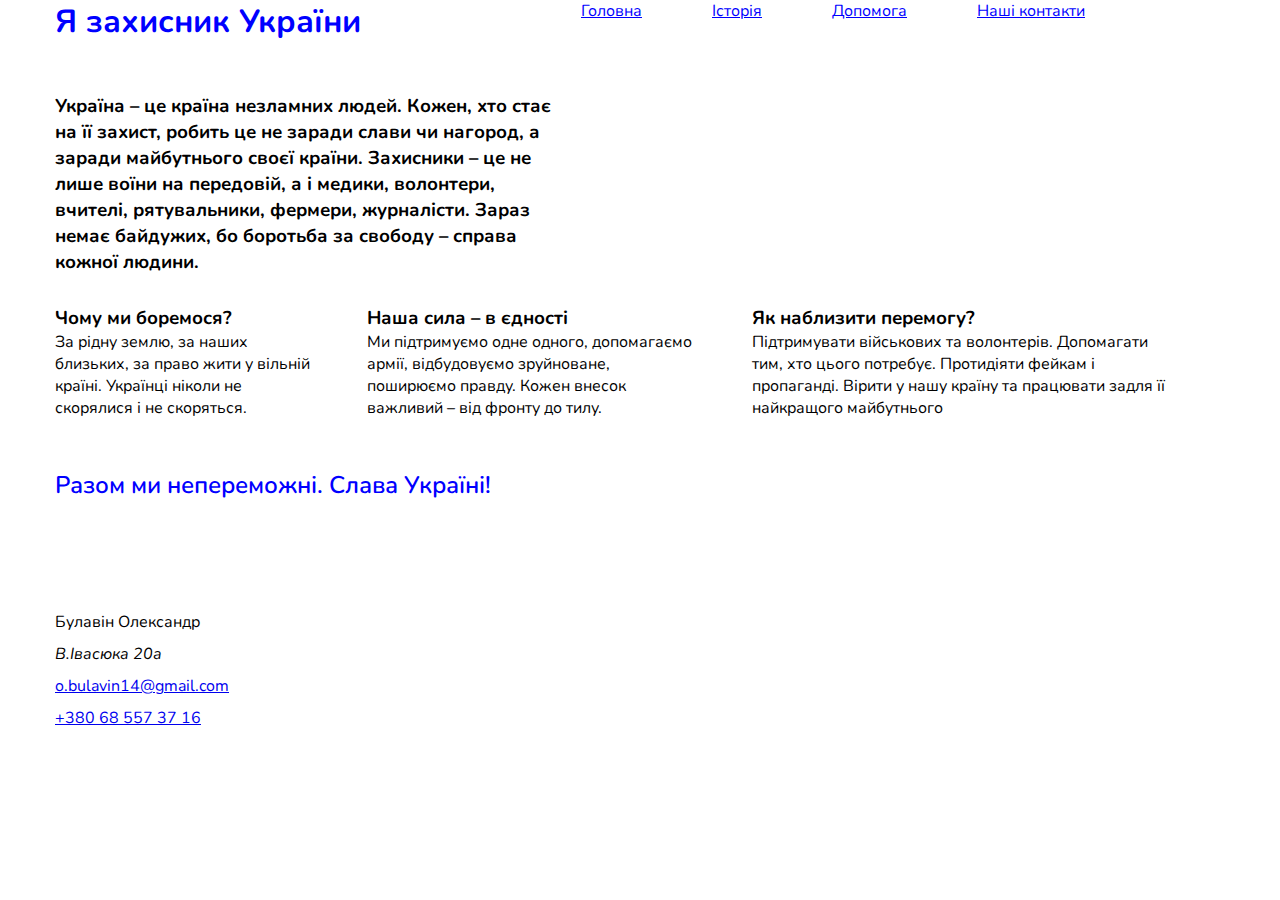
==== index.html @ 096a0b36 "сайт" ====
<!DOCTYPE html>
<html lang="en">
  <head>
    <meta charset="UTF-8" />
    <meta name="viewport" content="width=device-width, initial-scale=1.0" />
    <link rel="stylesheet" href="./reset.css" />
    <link rel="preconnect" href="https://fonts.googleapis.com" />
    <link rel="preconnect" href="https://fonts.gstatic.com" crossorigin />
    <link
      href="https://fonts.googleapis.com/css2?family=Montserrat:ital,wght@0,100..900;1,100..900&family=Nunito:ital,wght@0,200..1000;1,200..1000&family=Raleway:ital,wght@0,100..900;1,100..900&family=Roboto:ital,wght@0,100..900;1,100..900&display=swap"
      rel="stylesheet"
    />
    <link rel="stylesheet" href="./style.css" />
    <title>Document</title>
  </head>
  <body>
    <header class="header">
      <div class="container qwe">
        <ul class="header-ul">
          <li class="header-li">
            <h1 class="header-h1">Я захисник України</h1>
          </li>
          <li class="header-li">
            <a class="header-a" href="./index.html">Головна</a>
          </li>
          <li class="header-li">
            <a class="header-a" href="./istoria.html">Історія</a>
          </li>
          <li class="header-li">
            <a class="header-a" href="./dopomoga.html">Допомога</a>
          </li>
          <li class="header-li">
            <a class="header-a" href="./kontakti.html">Наші контакти</a>
          </li>
        </ul>
      </div>
    </header>
    <main class="main">
      <section>
        <div class="container">
          <h3 class="ss">
            Україна – це країна незламних людей. Кожен, хто стає на її захист,
            робить це не заради слави чи нагород, а заради майбутнього своєї
            країни. Захисники – це не лише воїни на передовій, а і медики,
            волонтери, вчителі, рятувальники, фермери, журналісти. Зараз немає
            байдужих, бо боротьба за свободу – справа кожної людини.
          </h3>
          <ul class="text">
            <li class="text-li">
              <h3 class="h3">Чому ми боремося?</h3>
              <p class="pp">
                За рідну землю, за наших близьких, за право жити у вільній
                країні. Українці ніколи не скорялися і не скоряться.
              </p>
            </li>
            <li class="text-li">
              <h3 class="h3">Наша сила – в єдності</h3>
              <p class="pp">
                Ми підтримуємо одне одного, допомагаємо армії, відбудовуємо
                зруйноване, поширюємо правду. Кожен внесок важливий – від фронту
                до тилу.
              </p>
            </li>
            <li class="text-li">
              <h3 class="h3">Як наблизити перемогу?</h3>
              <p class="pp">
                Підтримувати військових та волонтерів. Допомагати тим, хто цього
                потребує. Протидіяти фейкам і пропаганді. Вірити у нашу країну
                та працювати задля її найкращого майбутнього
              </p>
            </li>
          </ul>
          <h2 class="text-h2">Разом ми непереможні. Слава Україні!</h2>
        </div>
      </section>
    </main>
    <footer class="footer">
      <div class="container">
        <ul class="footer-ul">
          <li class="li"><p>Булавін Олександр</p></li>
          <li class="li"><address>В.Івасюка 20а</address></li>
          <li class="li">
            <a href="mailto:o.bulavin14@gmail.com">o.bulavin14@gmail.com</a>
          </li>
          <li class="li"><a href="tel:+380685573716">+380 68 557 37 16</a></li>
        </ul>
      </div>
    </footer>
  </body>
</html>
---- style.css ----
.container {
  width: 1200px;
  padding: 0 15px;
  margin: 0 auto;
}
.qwe {
  display: flex;
}
.header-ul {
  display: flex;
  list-style: none;
  font-family: "nunito";
}
.header-h1 {
  color: blue;
  padding-right: 150px;
}
.header-a {
  color: blue;
  margin-left: 70px;
}
.ss {
  font-family: "nunito";
  width: 500px;
  padding-top: 50px;
  padding-bottom: 30px;
}
.text {
  display: flex;
  list-style: none;
  font-family: "nunito";
}
.text-li {
  margin-right: 50px;
}
.text-h2 {
  font-family: "Nunito";
  color: blue;
  font-weight: 600;
  padding-top: 50px;
  padding-bottom: 100px;
}
.footer-ul {
  font-family: "nunito";
  list-style: none;
}
.li {
  padding-top: 10px;
}
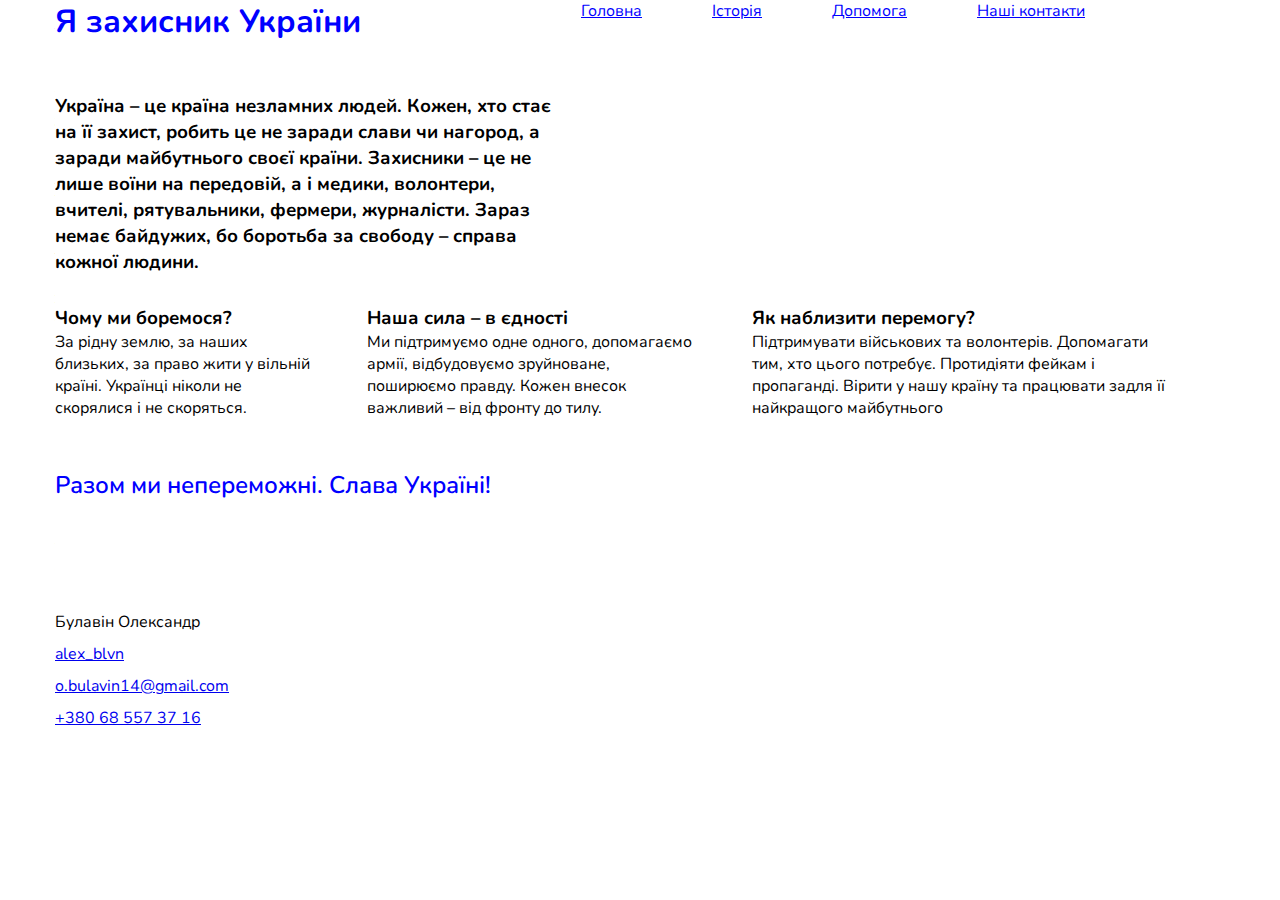
==== commit 7fa902dc: "сайт" ====
--- a/index.html
+++ b/index.html
@@ -16,23 +16,25 @@
   <body>
     <header class="header">
       <div class="container qwe">
-        <ul class="header-ul">
-          <li class="header-li">
-            <h1 class="header-h1">Я захисник України</h1>
-          </li>
-          <li class="header-li">
-            <a class="header-a" href="./index.html">Головна</a>
-          </li>
-          <li class="header-li">
-            <a class="header-a" href="./istoria.html">Історія</a>
-          </li>
-          <li class="header-li">
-            <a class="header-a" href="./dopomoga.html">Допомога</a>
-          </li>
-          <li class="header-li">
-            <a class="header-a" href="./kontakti.html">Наші контакти</a>
-          </li>
-        </ul>
+        <nav class="nav">
+          <ul class="header-ul">
+            <li class="header-li">
+              <h1 class="header-h1">Я захисник України</h1>
+            </li>
+            <li class="header-li">
+              <a class="header-a" href="./index.html">Головна</a>
+            </li>
+            <li class="header-li">
+              <a class="header-a" href="./istoria.html">Історія</a>
+            </li>
+            <li class="header-li">
+              <a class="header-a" href="./dopomoga.html">Допомога</a>
+            </li>
+            <li class="header-li">
+              <a class="header-a" href="./kontakti.html">Наші контакти</a>
+            </li>
+          </ul>
+        </nav>
       </div>
     </header>
     <main class="main">
@@ -78,7 +80,7 @@
       <div class="container">
         <ul class="footer-ul">
           <li class="li"><p>Булавін Олександр</p></li>
-          <li class="li"><address>В.Івасюка 20а</address></li>
+          <li class="li"><a href="inst:alex_blvn">alex_blvn</a></li>
           <li class="li">
             <a href="mailto:o.bulavin14@gmail.com">o.bulavin14@gmail.com</a>
           </li>
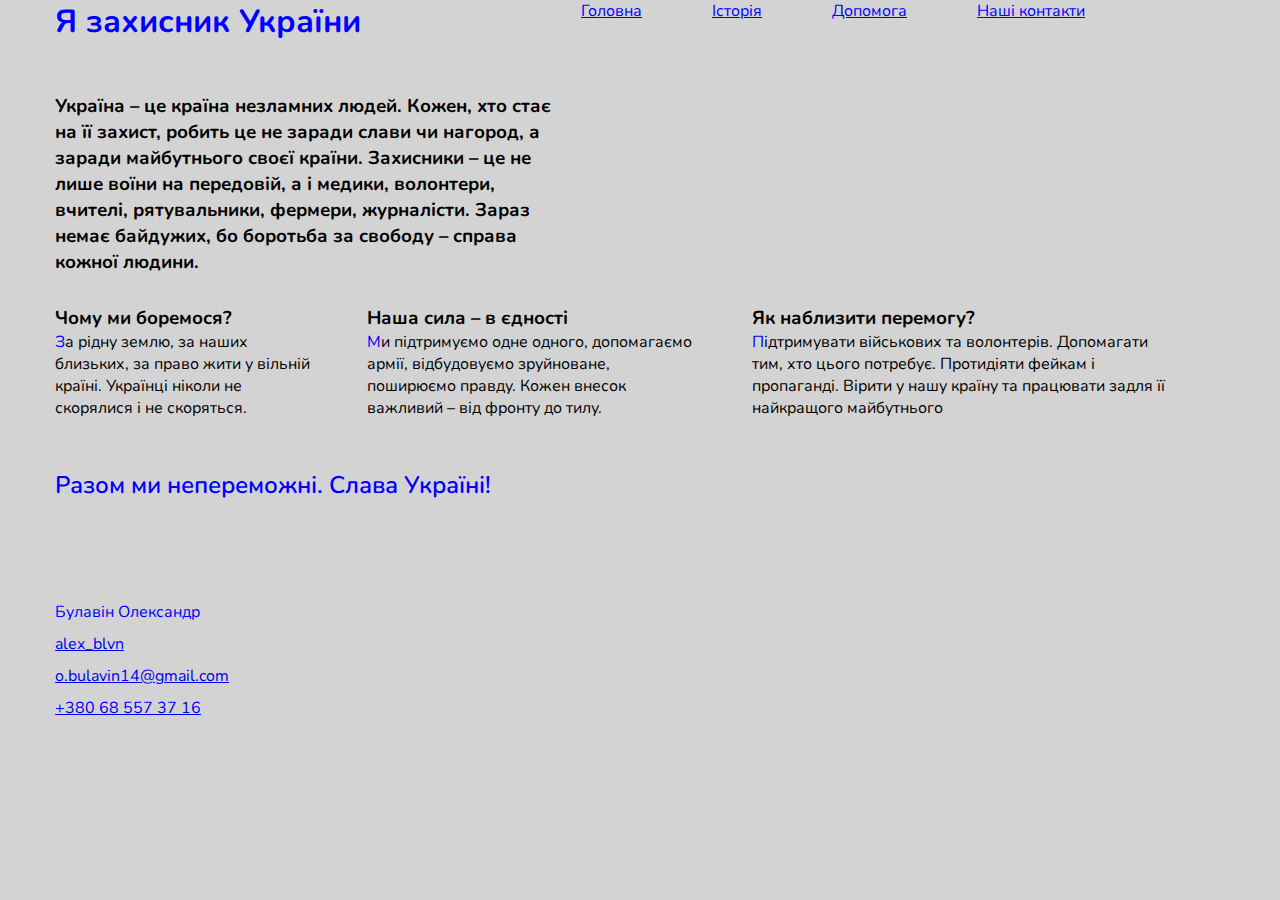
==== commit 9943fe28: "сайт" ====
--- a/index.html
+++ b/index.html
@@ -79,12 +79,16 @@
     <footer class="footer">
       <div class="container">
         <ul class="footer-ul">
-          <li class="li"><p>Булавін Олександр</p></li>
-          <li class="li"><a href="inst:alex_blvn">alex_blvn</a></li>
+          <li class="li"><p class="ppp">Булавін Олександр</p></li>
+          <li class="li"><a class="ii" href="inst:alex_blvn">alex_blvn</a></li>
           <li class="li">
-            <a href="mailto:o.bulavin14@gmail.com">o.bulavin14@gmail.com</a>
+            <a class="ii" href="mailto:o.bulavin14@gmail.com"
+              >o.bulavin14@gmail.com</a
+            >
           </li>
-          <li class="li"><a href="tel:+380685573716">+380 68 557 37 16</a></li>
+          <li class="li">
+            <a class="ii" href="tel:+380685573716">+380 68 557 37 16</a>
+          </li>
         </ul>
       </div>
     </footer>
--- a/style.css
+++ b/style.css
@@ -45,5 +45,27 @@
   list-style: none;
 }
 .li {
-  padding-top: 10px;
+  padding-bottom: 10px;
 }
+.ii:hover {
+  color: gold;
+  text-decoration: none;
+}
+.header-a:hover {
+  color: gold;
+}
+body {
+  background-color: lightgray;
+}
+.ppp {
+  color: blue;
+}
+.ppp:hover {
+  color: gold;
+}
+.ss:hover {
+  color: blue;
+}
+.pp::first-letter {
+  color: blue;
+}
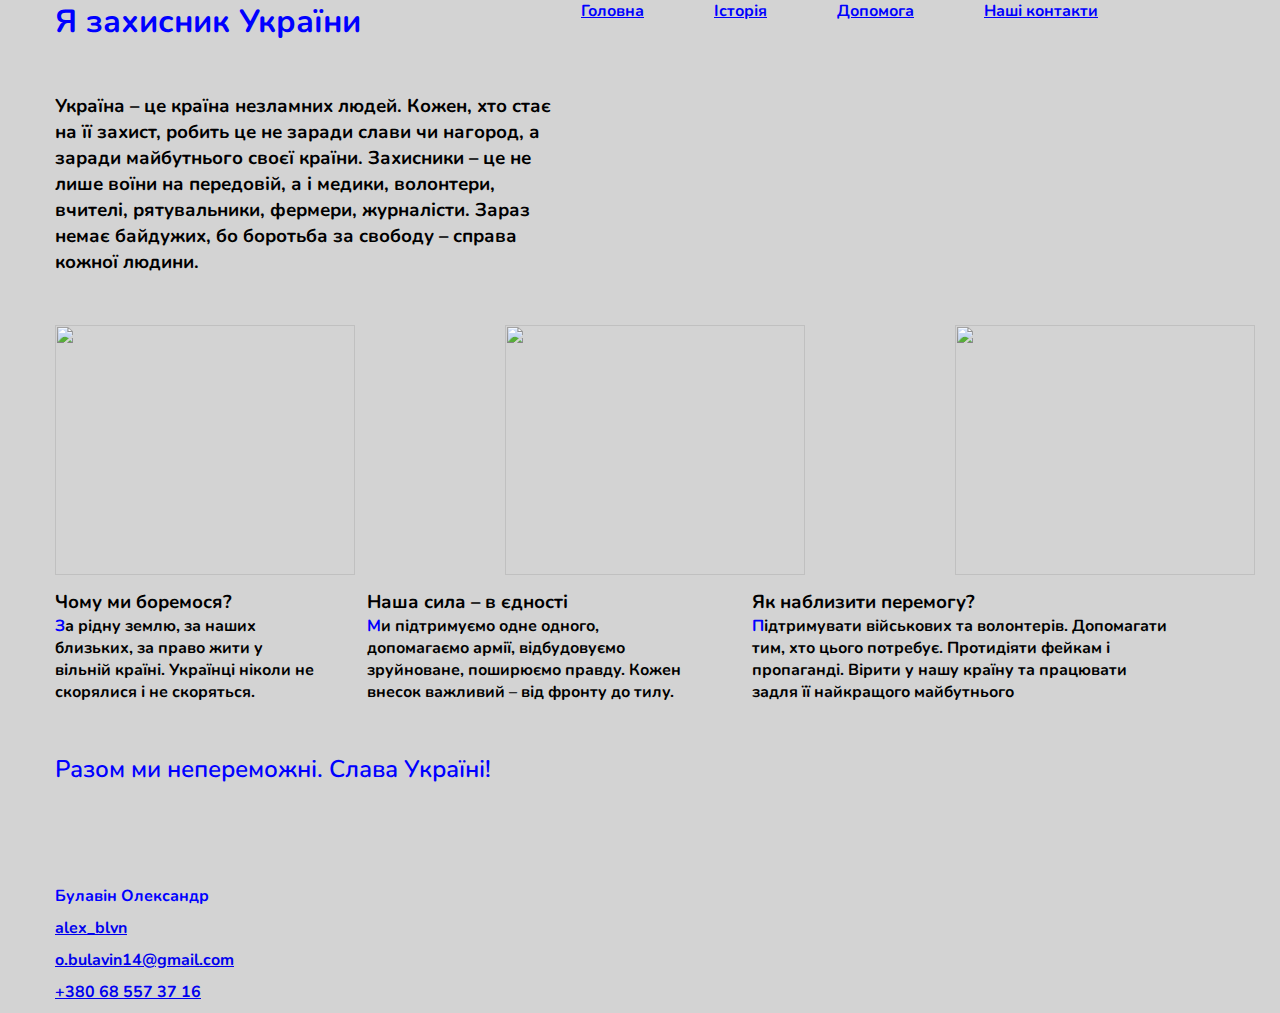
==== commit a26db804: "сайт" ====
--- a/index.html
+++ b/index.html
@@ -47,6 +47,29 @@
             волонтери, вчителі, рятувальники, фермери, журналісти. Зараз немає
             байдужих, бо боротьба за свободу – справа кожної людини.
           </h3>
+          <ul class="first">
+            <li class="uiu">
+              <img
+                class="img"
+                src="https://encrypted-tbn0.gstatic.com/images?q=tbn:ANd9GcQpIPm8GuJw25ydAX1cuhololwrTuuUOjtExw&s"
+                alt=""
+              />
+            </li>
+            <li class="uiu">
+              <img
+                class="img"
+                src="https://encrypted-tbn0.gstatic.com/images?q=tbn:ANd9GcTkQ_Ms19Kd3yAUW5tp4o4TiR3XHqOXWhwLZQ&s"
+                alt=""
+              />
+            </li>
+            <li class="uiu">
+              <img
+                class="img"
+                src="https://encrypted-tbn0.gstatic.com/images?q=tbn:ANd9GcSCbhHNJODAjOEo0WRZpSYP5R14dIgODg87MA&s"
+                alt=""
+              />
+            </li>
+          </ul>
           <ul class="text">
             <li class="text-li">
               <h3 class="h3">Чому ми боремося?</h3>
--- a/style.css
+++ b/style.css
@@ -69,3 +69,30 @@
 .pp::first-letter {
   color: blue;
 }
+body {
+  font-weight: bold;
+  animation: fadeIn 2s ease-in-out;
+}
+@keyframes fadeIn {
+  from {
+    opacity: 0;
+    transform: translateY(-20px);
+  }
+  to {
+    opacity: 1;
+    transform: translateY(0);
+  }
+}
+.first {
+  display: flex;
+  list-style: none;
+  padding-top: 20px;
+  padding-bottom: 10px;
+}
+.uiu {
+  margin-right: 150px;
+}
+.img {
+  width: 300px;
+  height: 250px;
+}
